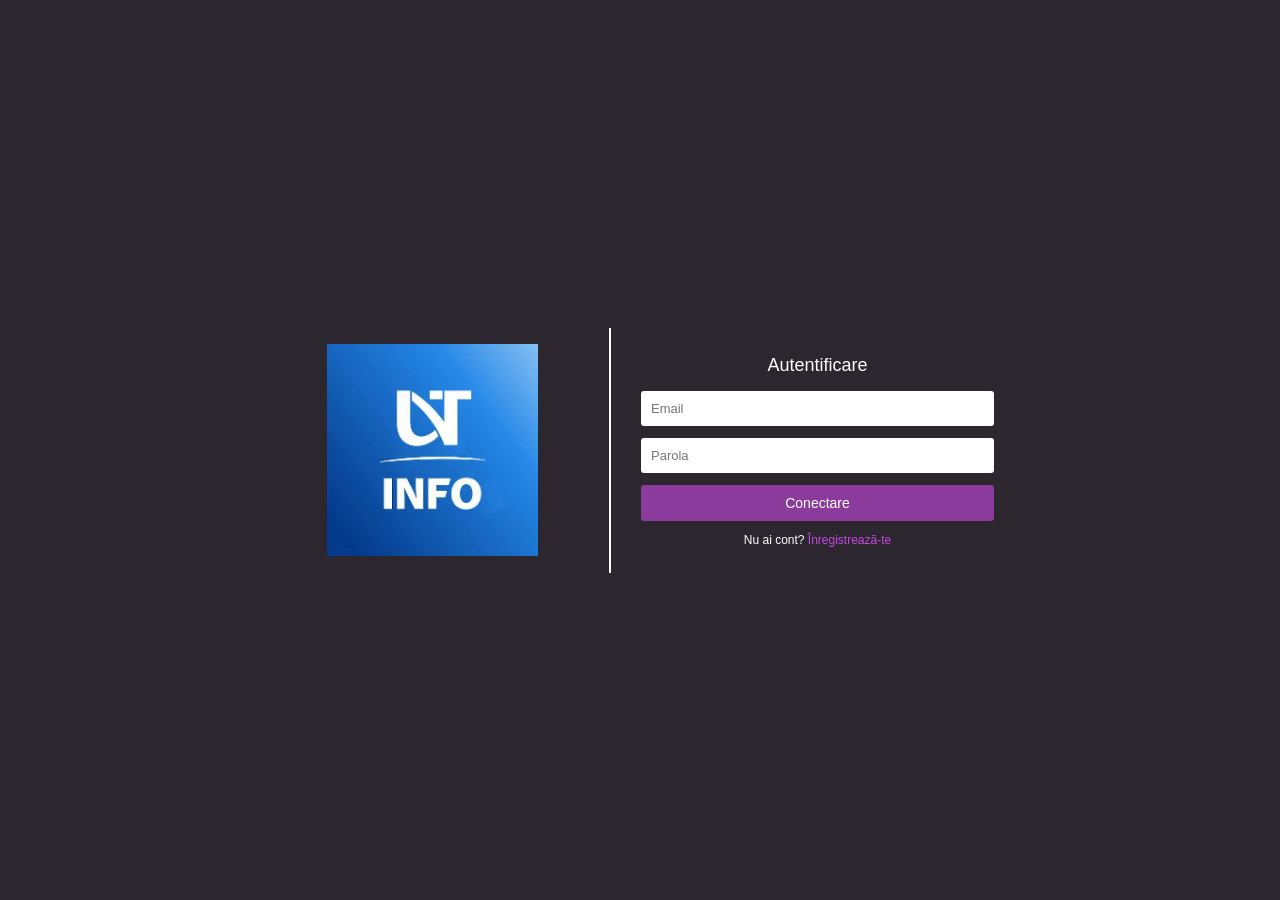
==== TW/HTML/login.html @ 4e6bf09b "Rezolvare Laborator 1 TW" ====
<!DOCTYPE html>
<html lang="en">
<head>
    <meta charset="UTF-8">
    <meta name="viewport" content="width=device-width, initial-scale=1.0">
    <title>Login Page</title>
    <link rel="stylesheet" href="../CSS/style.css">
    <link rel="stylesheet" href="../CSS/login_style.css">
</head>
<body>
    <div class="login-container">
        <div class="login-image">
            <img src="../MEDIA/login-bg.jpg" alt="Imagine login">
        </div>
        <div class="separator"></div>
        <div class="login-form">
            <h2>Autentificare</h2>
            <input type="email" placeholder="Email">
            <input type="password" placeholder="Parola">
            <button>Conectare</button>
            <p class="register-text">
                Nu ai cont? <a href="#">Înregistrează-te</a>
            </p>
        </div>
    </div>
</body>
</html>
---- TW/CSS/style.css ----
body {
    margin: 0;
    padding: 0;
    display: flex;
    justify-content: center;
    align-items: center;
    height: 100vh;
    font-family: Arial, sans-serif;
}
---- TW/CSS/login_style.css ----
body {
    background-color: #2c262e; /* Fundalul gri închis din imagine */
}

.login-container {
    display: flex;
    width: 60%;
    max-width: 800px;
    height: 350px;
    min-height: 300px;
    background-color: transparent;
    align-items: center;
}

.login-image {
    flex: 1;
    display: flex;
    justify-content: center;
    align-items: center;
    overflow: hidden;
}

.login-image img {
    width: 60%;
    height: auto;
    object-fit: contain;
}

.separator {
    width: 2px;
    height: 70%;
    background-color: #ffffff; /* Linia albă separatoare din mijloc */
}

.login-form {
    flex: 1;
    display: flex;
    flex-direction: column;
    justify-content: center;
    margin-left: 0;
    padding: 30px;
    color: #ffffff;
}

.login-form h2 {
    margin-bottom: 15px;
    text-align: center;
    font-weight: normal;
    color: #ffffff;
    font-size: 18px;
}

.login-form input {
    padding: 10px;
    margin-bottom: 12px;
    border: none;
    border-radius: 3px;
    font-size: 13px;
    background-color: #ffffff;
}

input:focus {
    outline: 1px solid #3471B8;
}

input:hover {
    transform: scale(1.01);
    transition: all .1s ease-in-out;
}

.login-form button {
    padding: 10px;
    background-color: #8b3b9b; /* Albastrul pentru buton */
    border: none;
    border-radius: 3px;
    color: white;
    font-size: 14px;
    cursor: pointer;
    transition: background 0.3s;
}

.login-form button:hover {
    background-color: #5a2c7d;
}

.register-text {
    margin-top: 12px;
    text-align: center;
    font-size: 12px;
    color: #ffffff;
}

.register-text a {
    color: #c64ae2;
    text-decoration: none;
    font-weight: normal;
    transition: color 0.3s;
}

.register-text a:hover {
    color: #ee82ff;
}
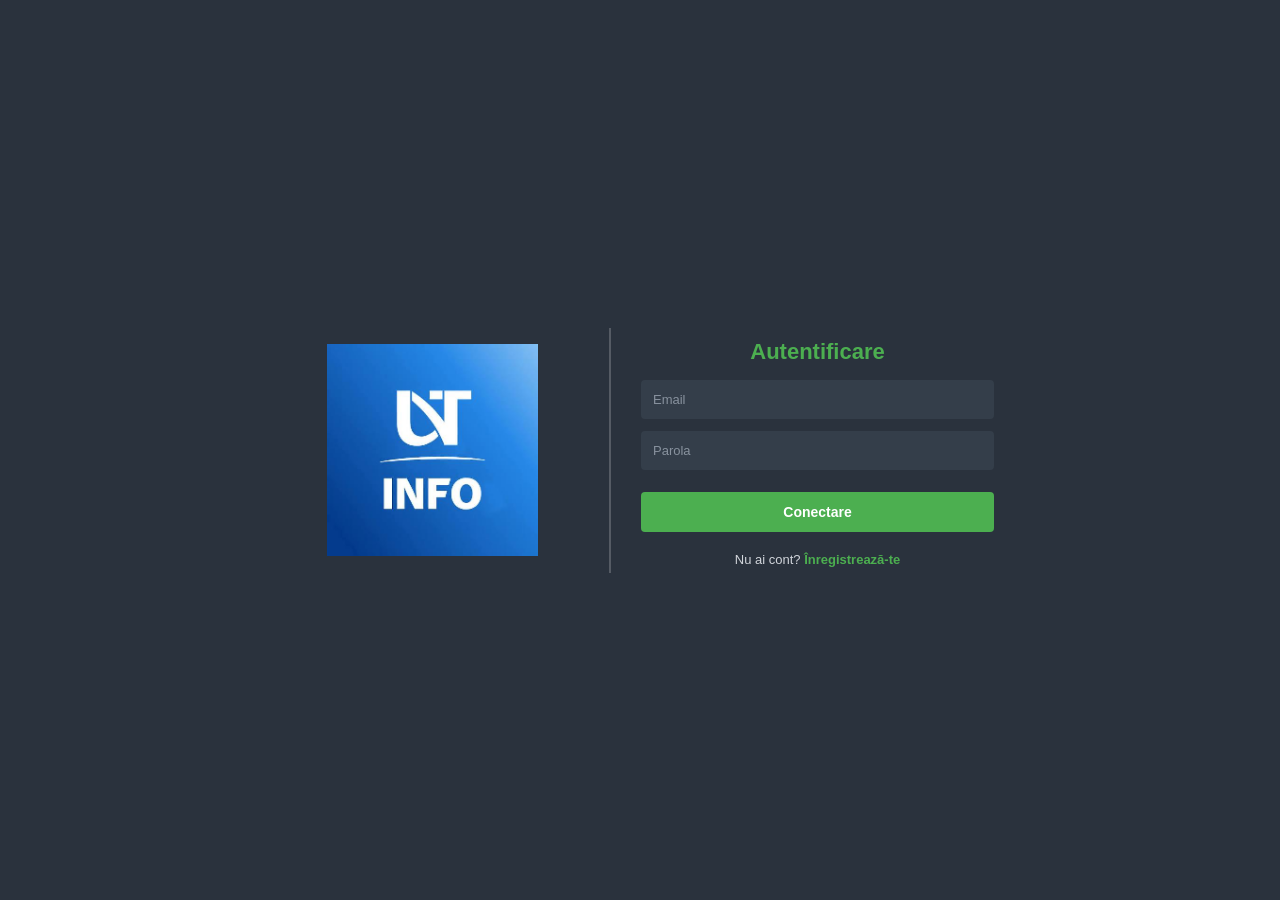
==== commit 367e58be: "Rezolvare Laborator 2 TW" ====
--- a/TW/HTML/login.html
+++ b/TW/HTML/login.html
@@ -18,9 +18,9 @@
             <h2>Autentificare</h2>
             <input type="email" placeholder="Email">
             <input type="password" placeholder="Parola">
-            <button>Conectare</button>
+            <button onclick="window.location.href='home.html'; return false;">Conectare</button>
             <p class="register-text">
-                Nu ai cont? <a href="#">Înregistrează-te</a>
+                Nu ai cont? <a href="register.html">Înregistrează-te</a>
             </p>
         </div>
     </div>
--- a/TW/CSS/login_style.css
+++ b/TW/CSS/login_style.css
@@ -1,5 +1,10 @@
 body {
-    background-color: #2c262e; /* Fundalul gri închis din imagine */
+    background-color: #2a323d; 
+    margin: 0;
+    display: flex;
+    justify-content: center;
+    align-items: center;
+    height: 100vh;
 }
 
 .login-container {
@@ -29,7 +34,7 @@
 .separator {
     width: 2px;
     height: 70%;
-    background-color: #ffffff; /* Linia albă separatoare din mijloc */
+    background-color: rgba(255, 255, 255, 0.2); 
 }
 
 .login-form {
@@ -46,21 +51,27 @@
     margin-bottom: 15px;
     text-align: center;
     font-weight: normal;
-    color: #ffffff;
-    font-size: 18px;
+    color: #4CAF50; 
+    font-size: 22px;
+    font-weight: bold;
 }
 
 .login-form input {
-    padding: 10px;
+    padding: 12px;
     margin-bottom: 12px;
     border: none;
-    border-radius: 3px;
+    border-radius: 4px;
     font-size: 13px;
-    background-color: #ffffff;
+    background-color: #343e4a;
+    color: #ffffff;
+}
+
+.login-form input::placeholder {
+    color: #88929e;
 }
 
 input:focus {
-    outline: 1px solid #3471B8;
+    outline: 1px solid #4CAF50; 
 }
 
 input:hover {
@@ -69,34 +80,36 @@
 }
 
 .login-form button {
-    padding: 10px;
-    background-color: #8b3b9b; /* Albastrul pentru buton */
+    padding: 12px;
+    background-color: #4CAF50; 
     border: none;
-    border-radius: 3px;
+    border-radius: 4px;
     color: white;
     font-size: 14px;
+    font-weight: bold;
     cursor: pointer;
     transition: background 0.3s;
+    margin-top: 10px;
 }
 
 .login-form button:hover {
-    background-color: #5a2c7d;
+    background-color: #45a049;
 }
 
 .register-text {
-    margin-top: 12px;
+    margin-top: 20px;
     text-align: center;
-    font-size: 12px;
-    color: #ffffff;
+    font-size: 13px;
+    color: #d1d5db;
 }
 
 .register-text a {
-    color: #c64ae2;
+    color: #4CAF50; 
     text-decoration: none;
-    font-weight: normal;
+    font-weight: bold;
     transition: color 0.3s;
 }
 
 .register-text a:hover {
-    color: #ee82ff;
+    color: #45a049;
 }
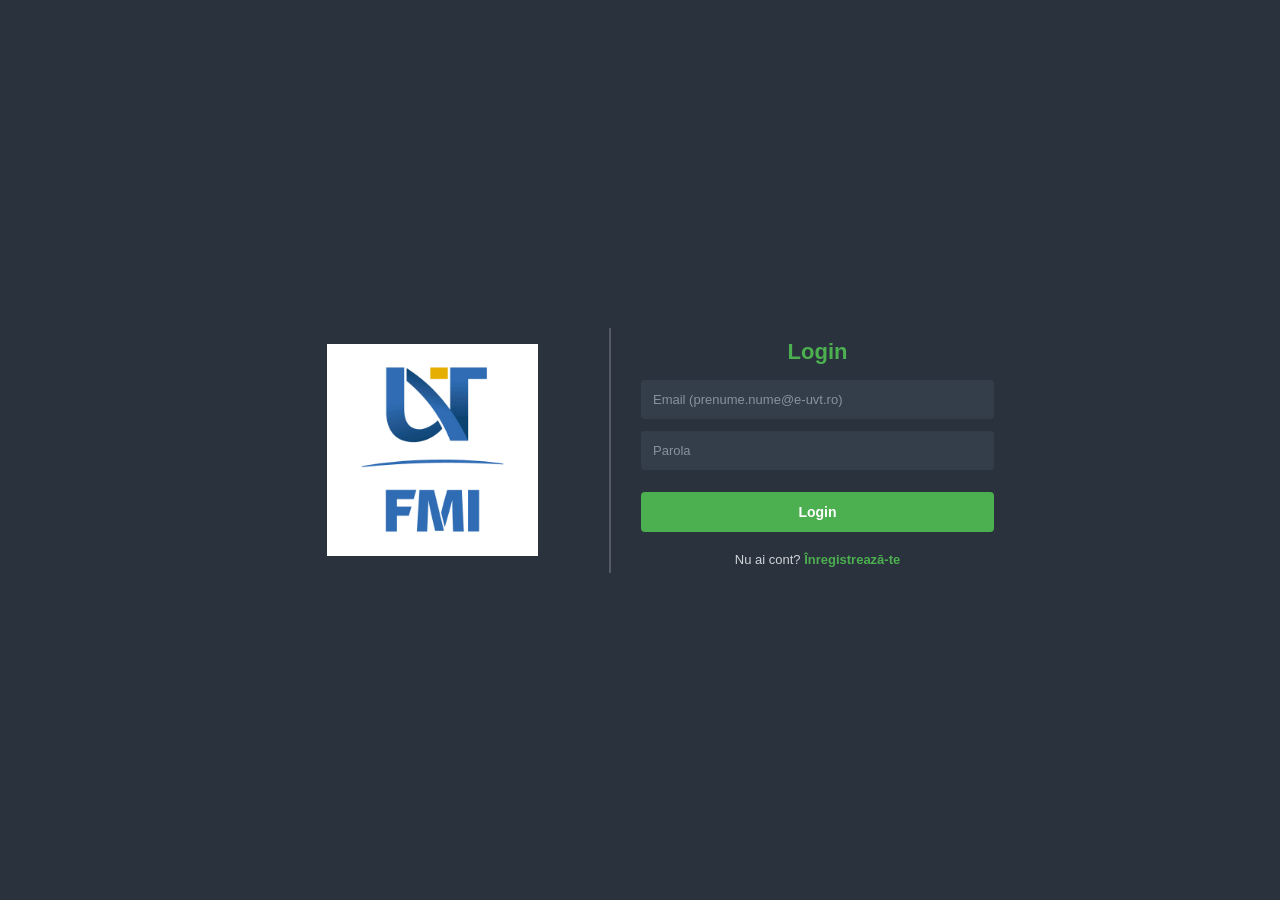
==== commit 91ccc1ca: "Finalizat Laborator 3 - validare login si chatbot" ====
--- a/TW/HTML/login.html
+++ b/TW/HTML/login.html
@@ -1,4 +1,3 @@
-
 <!DOCTYPE html>
 <html lang="en">
 <head>
@@ -11,18 +10,22 @@
 <body>
     <div class="login-container">
         <div class="login-image">
-            <img src="../MEDIA/login-bg.jpg" alt="Imagine login">
+            <img src="../MEDIA/logo.png" alt="Imagine login">
         </div>
         <div class="separator"></div>
         <div class="login-form">
-            <h2>Autentificare</h2>
-            <input type="email" placeholder="Email">
-            <input type="password" placeholder="Parola">
-            <button onclick="window.location.href='home.html'; return false;">Conectare</button>
+            <h2>Login</h2>
+            <form id="loginForm">
+                <input type="email" id="email" placeholder="Email (prenume.nume@e-uvt.ro)">
+                <input type="password" id="password" placeholder="Parola">
+                <button type="submit">Login</button>
+            </form>
             <p class="register-text">
                 Nu ai cont? <a href="register.html">Înregistrează-te</a>
             </p>
         </div>
     </div>
+
+    <script src="../JS/login_js.js"></script>
 </body>
 </html>
--- a/TW/CSS/login_style.css
+++ b/TW/CSS/login_style.css
@@ -47,6 +47,12 @@
     color: #ffffff;
 }
 
+.login-form form {
+    display: flex;
+    flex-direction: column;
+    width: 100%;
+}
+
 .login-form h2 {
     margin-bottom: 15px;
     text-align: center;
@@ -57,6 +63,8 @@
 }
 
 .login-form input {
+    width: 100%; /* Adăugat */
+    box-sizing: border-box; /* Adăugat pentru a nu depăși marginile */
     padding: 12px;
     margin-bottom: 12px;
     border: none;
@@ -80,6 +88,8 @@
 }
 
 .login-form button {
+    width: 100%; /* Adăugat */
+    box-sizing: border-box; /* Adăugat */
     padding: 12px;
     background-color: #4CAF50; 
     border: none;
